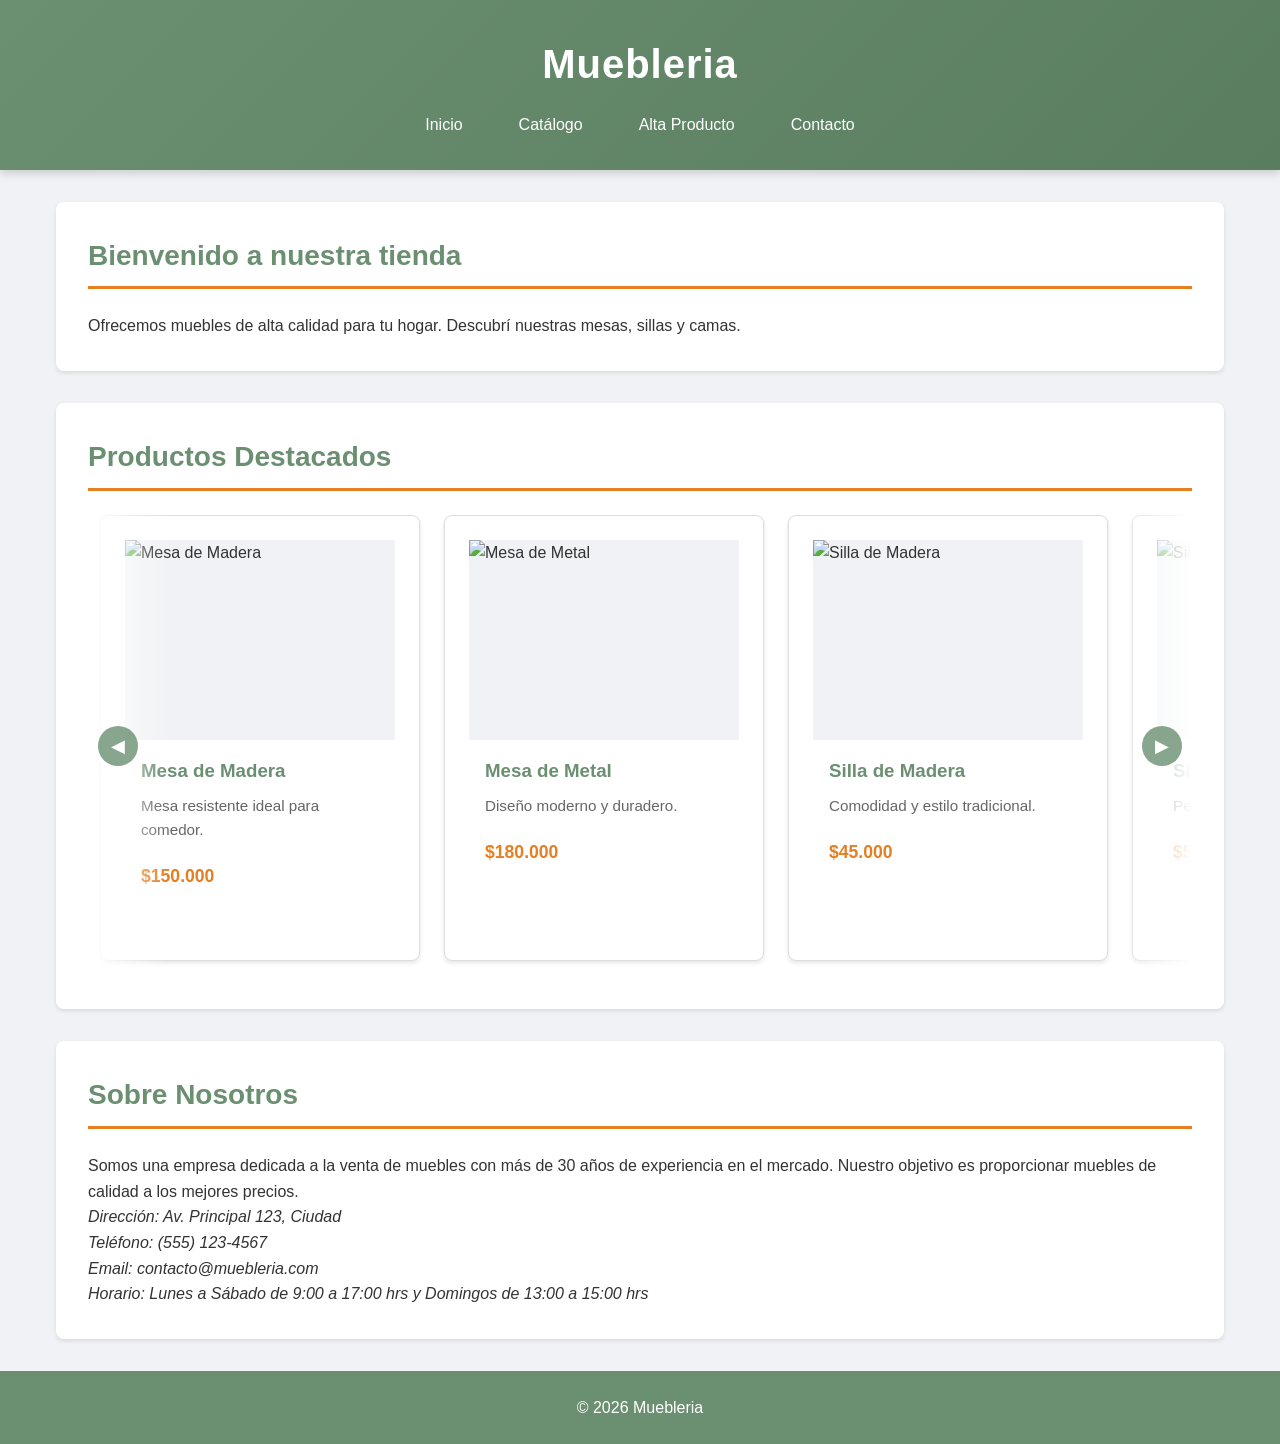
==== index.html @ d5cf128a "arreglos de los link, imagenes agregadas, se arreglo el carrusel y algunos arreglos varios" ====
<!DOCTYPE html>
<html lang="es">
<head>
    <meta charset="UTF-8">
    <meta name="viewport" content="width=device-width, initial-scale=1.0">
    <title>Muebleria</title>
    <link rel="stylesheet" href="style/style.css">
    <meta name="description" content="Tienda online de muebles. Encontrá mesas, sillas, camas y más de la mejor calidad al mejor precio.">
</head>
<body>
    <header>
        <h1>Muebleria</h1>
        <nav>
            <ul>
                <li><a href="index.html">Inicio</a></li>
                <li><a href="catalogo.html">Catálogo</a></li>
                <li><a href="alta-producto.html">Alta Producto</a></li>
                <li><a href="#contacto">Contacto</a></li>
            </ul>
        </nav>
    </header>

    <main>
        <section id="bienvenida">
            <h2>Bienvenido a nuestra tienda</h2>
            <p>Ofrecemos muebles de alta calidad para tu hogar. Descubrí nuestras mesas, sillas y camas.</p>
        </section>

        <section id="productos">
            <h2>Productos Destacados</h2>

            <div class="carousel-container">
                <button class="carousel-arrow carousel-arrow-left" id="arrow-left">&#9664;</button>
                <div class="carousel-track" id="carousel-track"></div>
                <button class="carousel-arrow carousel-arrow-right" id="arrow-right">&#9654;</button>
            </div>
        </section>

        <section id="nosotros">
            <h2>Sobre Nosotros</h2>
            <p>Somos una empresa dedicada a la venta de muebles con más de 30 años de experiencia en el mercado. Nuestro objetivo es proporcionar muebles de calidad a los mejores precios.</p>
            <address>
                <p>Dirección: Av. Principal 123, Ciudad</p>
                <p>Teléfono: (555) 123-4567</p>
                <p>Email: contacto@muebleria.com</p>
                <p>Horario: Lunes a Sábado de 9:00 a 17:00 hrs y Domingos de 13:00 a 15:00 hrs</p>
            </address>
        </section>
    </main>

    <footer id="contacto">
        <p>&copy; 2026 Muebleria</p>
    </footer>

    <script>
        // Editá las imágenes acá — cada producto tiene su propio "img"
        const productosDestacados = [
            { nombre: "Mesa de Madera", img: "https://silvinac.com.ar/wp-content/uploads/2024/10/Mesa-comedor-madera-Nordica-Classic-SILVINA-C-1213.jpg", desc: "Mesa resistente ideal para comedor.", precio: "$150.000" },
            { nombre: "Mesa de Metal", img: "https://vegasalquila.com.ar/wp-content/uploads/2023/09/20210825162020-3685-1.jpg", desc: "Diseño moderno y duradero.", precio: "$180.000" },
            { nombre: "Silla de Madera", img: "https://http2.mlstatic.com/D_Q_NP_2X_725185-MLA100045878687_122025-T.webp", desc: "Comodidad y estilo tradicional.", precio: "$45.000" },
            { nombre: "Silla de Metal", img: "https://http2.mlstatic.com/D_823377-MLA92859523826_092025-O.webp", desc: "Perfecta para largas horas de uso.", precio: "$55.000" },
            { nombre: "Cama de Madera (2 Plazas)", img: "https://http2.mlstatic.com/D_880948-MLA99470669232_112025-C.jpg", desc: "Estructura sólida con diseño moderno.", precio: "$120.000" },
            { nombre: "Sommier 2 Plazas", img: "https://http2.mlstatic.com/D_Q_NP_2X_695222-MLA108648875369_032026-T.webp", desc: "Estructura sólida con diseño moderno.", precio: "$220.000" },
        ];

        document.addEventListener("DOMContentLoaded", function () {
            const track = document.getElementById("carousel-track");
            const items = [...productosDestacados, ...productosDestacados];
            track.innerHTML = items.map(p => `
                <article class="producto-card carousel-item">
                    <div class="producto-imagen">
                        <img src="${p.img}" alt="${p.nombre}">
                    </div>
                    <h3>${p.nombre}</h3>
                    <p>${p.desc}</p>
                    <p class="precio">${p.precio}</p>
                </article>
            `).join("");

            let isDragging = false;
            let startX = 0;
            let scrollLeft = 0;
            let isPaused = false;
            let scrollTimeout;
            const halfWidth = () => track.scrollWidth / 2;
            let initialized = false;

            function wrapScroll() {
                if (track.scrollLeft >= halfWidth()) {
                    track.scrollLeft -= halfWidth();
                }
                if (track.scrollLeft <= 0) {
                    track.scrollLeft += halfWidth();
                }
            }

            function autoScroll() {
                if (!initialized) {
                    track.scrollLeft = halfWidth();
                    initialized = true;
                }
                if (!isDragging && !isPaused) {
                    track.scrollLeft += 0.5;
                    wrapScroll();
                }
                requestAnimationFrame(autoScroll);
            }

            autoScroll();

            track.addEventListener("mouseenter", function () {
                isPaused = true;
            });

            track.addEventListener("mouseleave", function () {
                isPaused = false;
                if (isDragging) {
                    isDragging = false;
                    track.style.cursor = "";
                    wrapScroll();
                }
            });

            track.addEventListener("mousedown", function (e) {
                isDragging = true;
                startX = e.pageX - track.offsetLeft;
                scrollLeft = track.scrollLeft;
                track.style.cursor = "grabbing";
            });

            track.addEventListener("mousemove", function (e) {
                if (!isDragging) return;
                e.preventDefault();
                const x = e.pageX - track.offsetLeft;
                const walk = (x - startX) * 1.5;
                let newScroll = scrollLeft - walk;
                const hw = halfWidth();
                if (newScroll < 0) {
                    newScroll += hw;
                    startX = x;
                    scrollLeft = newScroll;
                } else if (newScroll >= hw) {
                    newScroll -= hw;
                    startX = x;
                    scrollLeft = newScroll;
                }
                track.scrollLeft = newScroll;
            });

            track.addEventListener("mouseup", function () {
                isDragging = false;
                track.style.cursor = "";
                wrapScroll();
            });

            function scrollByCard(dir) {
                const cardWidth = 320 + 24;
                isPaused = true;
                track.scrollLeft += dir * cardWidth;
                wrapScroll();
                clearTimeout(scrollTimeout);
                scrollTimeout = setTimeout(function () {
                    isPaused = false;
                }, 3000);
            }

            document.getElementById("arrow-left").addEventListener("click", function () {
                scrollByCard(-1);
            });

            document.getElementById("arrow-right").addEventListener("click", function () {
                scrollByCard(1);
            });
        });
    </script>

</body>
</html>
---- style/style.css ----
:root {
    --color-primary: #6b8f71;
    --color-secondary: #e67e22;
    --color-accent: #f0d86e;
    --color-bg: #f0f2f5;
    --color-white: #ffffff;
    --color-text: #333333;
    --color-text-light: #666666;
    --color-border: #dcdde1;
    --color-success: #27ae60;
    --shadow-sm: 0 2px 4px rgba(0,0,0,0.1);
    --shadow-md: 0 4px 8px rgba(0,0,0,0.15);
    --radius: 8px;
    --transition: 0.3s ease;
}

* {
    margin: 0;
    padding: 0;
    box-sizing: border-box;
}

body {
    font-family: 'Segoe UI', Tahoma, Geneva, Verdana, sans-serif;
    background-color: var(--color-bg);
    color: var(--color-text);
    line-height: 1.6;
}

a {
    text-decoration: none;
    color: inherit;
}

ul {
    list-style: none;
}

header {
    background: linear-gradient(135deg, var(--color-primary), #5a7d60);
    color: var(--color-white);
    padding: 2rem 1rem;
    text-align: center;
    box-shadow: var(--shadow-md);
}

header h1 {
    font-size: 2.5rem;
    margin-bottom: 1rem;
    letter-spacing: 1px;
}

header nav ul {
    display: flex;
    justify-content: center;
    gap: 1.5rem;
    flex-wrap: wrap;
}

header nav a {
    color: var(--color-white);
    padding: 0.5rem 1rem;
    border-radius: var(--radius);
    transition: background var(--transition);
    font-weight: 500;
}

header nav a:hover {
    background-color: rgba(255,255,255,0.15);
}

main {
    max-width: 1200px;
    margin: 2rem auto;
    padding: 0 1rem;
}

section {
    background: var(--color-white);
    margin-bottom: 2rem;
    padding: 2rem;
    border-radius: var(--radius);
    box-shadow: var(--shadow-sm);
}

section h2 {
    color: var(--color-primary);
    font-size: 1.75rem;
    margin-bottom: 1.5rem;
    padding-bottom: 0.5rem;
    border-bottom: 3px solid var(--color-secondary);
}

article {
    background: var(--color-bg);
    padding: 1.5rem;
    border-radius: var(--radius);
    margin-bottom: 1rem;
    transition: transform var(--transition), box-shadow var(--transition);
}

article:hover {
    transform: translateY(-3px);
    box-shadow: var(--shadow-md);
}

article h3 {
    color: var(--color-primary);
    margin-bottom: 0.5rem;
}

article p:last-child {
    color: var(--color-secondary);
    font-weight: 600;
    font-size: 1.1rem;
    margin-top: 0.75rem;
}

footer {
    background: var(--color-primary);
    color: var(--color-white);
    text-align: center;
    padding: 1.5rem;
    margin-top: 2rem;
}

form {
    background: var(--color-white);
    max-width: 700px;
    margin: 2rem auto;
    padding: 2.5rem;
    border-radius: var(--radius);
    box-shadow: var(--shadow-md);
}

form h1 {
    text-align: center;
    color: var(--color-primary);
    margin-bottom: 2rem;
    font-size: 2rem;
}

main h1 {
    text-align: center;
    padding: 1rem 0;
    color: var(--color-primary);
    font-size: 2.5rem;
}

form div {
    margin-bottom: 1.25rem;
}

label {
    display: block;
    font-weight: 600;
    margin-bottom: 0.5rem;
    color: var(--color-primary);
}

input[type="text"],
input[type="number"],
textarea,
select {
    width: 100%;
    padding: 0.75rem;
    border: 2px solid var(--color-border);
    border-radius: var(--radius);
    font-size: 1rem;
    transition: border-color var(--transition);
}

input[type="text"]:focus,
input[type="number"]:focus,
textarea:focus,
select:focus {
    outline: none;
    border-color: var(--color-accent);
}

textarea {
    resize: vertical;
    min-height: 100px;
}

input[type="file"] {
    padding: 0.5rem 0;
}

input[type="radio"],
input[type="checkbox"] {
    margin-right: 0.5rem;
    accent-color: var(--color-secondary);
}

input[type="radio"] + label,
input[type="checkbox"] + label {
    display: inline;
    font-weight: 400;
}

button[type="submit"],
button[type="reset"] {
    padding: 0.75rem 1.5rem;
    border: none;
    border-radius: var(--radius);
    font-size: 1rem;
    font-weight: 600;
    cursor: pointer;
    transition: background var(--transition), transform var(--transition);
    margin-right: 1rem;
}

button[type="submit"] {
    background: var(--color-success);
    color: var(--color-white);
}

button[type="submit"]:hover {
    background: #219a52;
    transform: translateY(-2px);
}

button[type="reset"] {
    background: var(--color-border);
    color: var(--color-text);
}

button[type="reset"]:hover {
    background: #bdc3c7;
    transform: translateY(-2px);
}

/* Carousel Styles */
.carousel-container {
    overflow: hidden;
    width: 100%;
    margin-top: 1.5rem;
    position: relative;
}

.carousel-container::before,
.carousel-container::after {
    content: "";
    position: absolute;
    top: 0;
    bottom: 0;
    width: 80px;
    z-index: 2;
    pointer-events: none;
}

.carousel-container::before {
    left: 0;
    background: linear-gradient(to right, var(--color-white), transparent);
}

.carousel-container::after {
    right: 0;
    background: linear-gradient(to left, var(--color-white), transparent);
}

.carousel-track {
    display: flex;
    gap: 1.5rem;
    overflow-x: scroll;
    scrollbar-width: none;
    -ms-overflow-style: none;
    scroll-behavior: auto;
    cursor: grab;
}

.carousel-track::-webkit-scrollbar {
    display: none;
}

.carousel-item {
    flex-shrink: 0;
    width: 320px;
}

.carousel-arrow {
    position: absolute;
    top: 50%;
    transform: translateY(-50%);
    z-index: 3;
    width: 40px;
    height: 40px;
    border: none;
    border-radius: 50%;
    background: var(--color-primary);
    color: var(--color-white);
    font-size: 1.1rem;
    cursor: pointer;
    display: flex;
    align-items: center;
    justify-content: center;
    transition: background var(--transition);
    opacity: 0.8;
}

.carousel-arrow:hover {
    opacity: 1;
    background: #5a7d60;
}

.carousel-arrow-left {
    left: 10px;
}

.carousel-arrow-right {
    right: 10px;
}

/* Product Grid Styles */
.productos-grid {
    display: grid;
    grid-template-columns: repeat(auto-fill, minmax(280px, 1fr));
    gap: 1.5rem;
    margin-top: 1rem;
}

.producto-card {
    background: var(--color-white);
    border-radius: var(--radius);
    overflow: hidden;
    box-shadow: var(--shadow-sm);
    transition: transform var(--transition), box-shadow var(--transition);
    border: 1px solid var(--color-border);
}

.producto-card:hover {
    transform: translateY(-5px);
    box-shadow: var(--shadow-md);
}

.producto-imagen {
    width: 100%;
    height: 200px;
    overflow: hidden;
    background: var(--color-bg);
}

.producto-imagen img {
    width: 100%;
    height: 100%;
    object-fit: cover;
    transition: transform var(--transition);
}

.producto-card:hover .producto-imagen img {
    transform: scale(1.05);
}

.producto-card h3 {
    padding: 1rem 1rem 0.5rem;
    color: var(--color-primary);
    margin: 0;
}

.producto-card p:not(.precio) {
    padding: 0 1rem;
    color: var(--color-text-light);
    font-size: 0.95rem;
}

.precio {
    padding: 0.5rem 1rem 1rem;
    color: var(--color-secondary);
    font-weight: 700;
    font-size: 1.2rem;
    margin: 0;
}

/* Catalog Filter Styles */
.filtros-lista {
    display: flex;
    flex-direction: column;
    gap: 1rem;
    max-width: 400px;
    margin-left: 0;
}

.filtro-grupo {
    background: var(--color-white);
    border: 1px solid var(--color-border);
    border-radius: var(--radius);
    overflow: hidden;
    transition: border-color var(--transition);
}

.filtro-grupo[open] {
    border-color: var(--color-primary);
}

.filtro-grupo summary {
    padding: 1rem 1.25rem;
    font-weight: 600;
    color: var(--color-primary);
    cursor: pointer;
    list-style: none;
    display: flex;
    align-items: center;
    justify-content: space-between;
    transition: background var(--transition);
}

.filtro-grupo summary:hover {
    background: var(--color-bg);
}

.filtro-grupo summary::-webkit-details-marker {
    display: none;
}

.filtro-grupo summary::after {
    content: "+";
    font-size: 1.25rem;
    font-weight: bold;
    transition: transform var(--transition);
}

.filtro-grupo[open] summary::after {
    content: "−";
}

.filtro-opciones {
    padding: 1rem;
    background: var(--color-bg);
    border-top: 1px solid var(--color-border);
    display: flex;
    flex-wrap: wrap;
    gap: 0.5rem;
}

/* Tags */
.tag {
    display: inline-block;
    padding: 0.5rem 1rem;
    background: var(--color-white);
    border: 1px solid var(--color-border);
    border-radius: 50px;
    font-size: 0.9rem;
    cursor: pointer;
    transition: all var(--transition);
    user-select: none;
    color: var(--color-text);
}

.tag:hover {
    border-color: var(--color-primary);
    background: rgba(107, 143, 113, 0.1);
}

.tag.active {
    background: var(--color-primary);
    color: var(--color-white);
    border-color: var(--color-primary);
}

/* Tags Activas */
#tags-activas-container h3 {
    color: var(--color-primary);
    margin-bottom: 0.75rem;
    font-size: 1.1rem;
}

#tags-activas {
    display: flex;
    flex-wrap: wrap;
    gap: 0.5rem;
    margin-bottom: 1.5rem;
}

.tag-activa {
    display: inline-block;
    padding: 0.4rem 0.75rem;
    background: var(--color-secondary);
    color: var(--color-white);
    border-radius: 50px;
    font-size: 0.85rem;
    cursor: pointer;
    transition: background var(--transition);
}

.tag-activa:hover {
    background: #d35400;
}

/* Catalogo Layout */
#catalogo-filtros {
    float: left;
    width: 320px;
    margin-right: 2rem;
    margin-bottom: 2rem;
}

#productos-catalogo {
    overflow: hidden;
}

#productos-grid {
    display: grid;
    grid-template-columns: repeat(auto-fill, minmax(280px, 1fr));
    gap: 1.5rem;
}

.filtro-grupo {
    background: var(--color-bg);
    padding: 1.5rem;
    border-radius: var(--radius);
    border: 2px solid transparent;
    transition: border-color var(--transition);
}

.filtro-grupo h3 {
    color: var(--color-primary);
    margin-bottom: 1rem;
    border-bottom: 1px solid var(--color-border);
    padding-bottom: 0.5rem;
}

#catalogo-filtros form,
#catalogo-filtros .filtros-lista {
    background: transparent;
    box-shadow: none;
    padding: 0;
    margin: 0;
    max-width: 100%;
}

@media (max-width: 768px) {
    header h1 {
        font-size: 1.75rem;
    }

    header nav ul {
        flex-direction: column;
        gap: 0.5rem;
    }

    section {
        padding: 1.5rem;
    }

    form {
        padding: 1.5rem;
        margin: 1rem;
    }
}
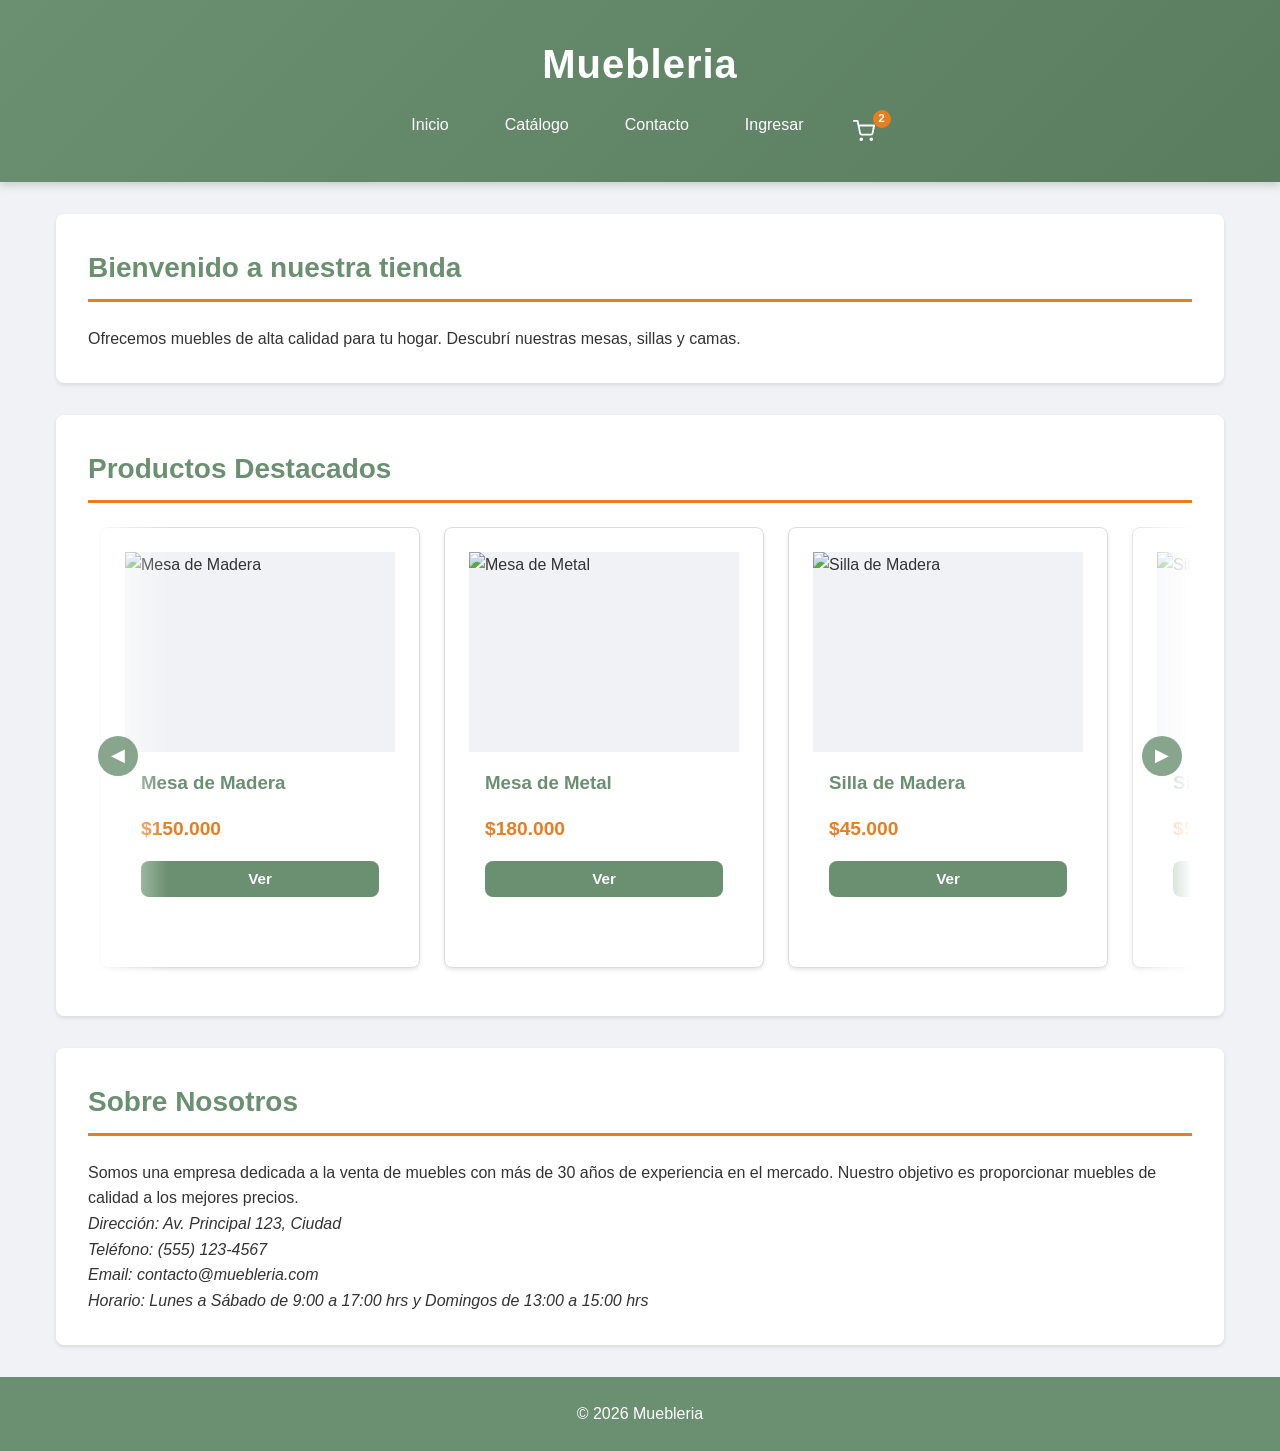
==== commit df1efde1: "agregado el carrito.html y todo lo necesario para el carrito en index.html y catalogo.html, agregado" ====
--- a/index.html
+++ b/index.html
@@ -14,8 +14,16 @@
             <ul>
                 <li><a href="index.html">Inicio</a></li>
                 <li><a href="catalogo.html">Catálogo</a></li>
-                <li><a href="alta-producto.html">Alta Producto</a></li>
+                <li id="nav-alta-producto"><a href="alta-producto.html">Alta Producto</a></li>
                 <li><a href="#contacto">Contacto</a></li>
+                <li id="nav-login"></li>
+                <li id="nav-carrito"><a href="carrito.html" id="carrito-link">
+                    <svg id="carrito-icono" viewBox="0 0 24 24" width="22" height="22" fill="none" stroke="currentColor" stroke-width="2" stroke-linecap="round" stroke-linejoin="round">
+                        <circle cx="9" cy="21" r="1"/><circle cx="20" cy="21" r="1"/>
+                        <path d="M1 1h4l2.68 13.39a2 2 0 0 0 2 1.61h9.72a2 2 0 0 0 2-1.61L23 6H6"/>
+                    </svg>
+                    <span id="carrito-badge" class="carrito-badge">2</span>
+                </a></li>
             </ul>
         </nav>
     </header>
@@ -48,10 +56,27 @@
         </section>
     </main>
 
+    <div id="producto-modal" class="producto-modal">
+        <div class="producto-modal-backdrop" onclick="closeProductoModal()"></div>
+        <div class="producto-modal-content">
+            <button class="producto-modal-cerrar" onclick="closeProductoModal()">✕</button>
+            <div class="producto-modal-img">
+                <img id="modal-img" src="" alt="">
+            </div>
+            <div class="producto-modal-body">
+                <h2 id="modal-nombre"></h2>
+                <p id="modal-desc"></p>
+                <p class="precio" id="modal-precio"></p>
+                <button class="btn-comprar" onclick="alert('Funcionalidad no disponible')">Agregar al carrito</button>
+            </div>
+        </div>
+    </div>
+
     <footer id="contacto">
         <p>&copy; 2026 Muebleria</p>
     </footer>
 
+    <script src="auth.js"></script>
     <script>
         // Editá las imágenes acá — cada producto tiene su propio "img"
         const productosDestacados = [
@@ -66,14 +91,14 @@
         document.addEventListener("DOMContentLoaded", function () {
             const track = document.getElementById("carousel-track");
             const items = [...productosDestacados, ...productosDestacados];
-            track.innerHTML = items.map(p => `
+            track.innerHTML = items.map((p, i) => `
                 <article class="producto-card carousel-item">
                     <div class="producto-imagen">
                         <img src="${p.img}" alt="${p.nombre}">
                     </div>
                     <h3>${p.nombre}</h3>
-                    <p>${p.desc}</p>
                     <p class="precio">${p.precio}</p>
+                    <button class="btn-ver" data-index="${i}">Ver</button>
                 </article>
             `).join("");
 
@@ -171,7 +196,32 @@
             document.getElementById("arrow-right").addEventListener("click", function () {
                 scrollByCard(1);
             });
+
+            track.addEventListener("click", function (e) {
+                const btn = e.target.closest(".btn-ver");
+                if (btn) {
+                    const index = parseInt(btn.dataset.index);
+                    openProductoModal(items[index]);
+                }
+            });
         });
+
+        function openProductoModal(product) {
+            const modal = document.getElementById("producto-modal");
+            document.getElementById("modal-img").src = product.img;
+            document.getElementById("modal-img").alt = product.nombre;
+            document.getElementById("modal-nombre").textContent = product.nombre;
+            document.getElementById("modal-desc").textContent = product.desc;
+            document.getElementById("modal-precio").textContent = product.precio;
+            modal.classList.add("active");
+            document.body.classList.add("no-scroll");
+        }
+
+        function closeProductoModal() {
+            const modal = document.getElementById("producto-modal");
+            modal.classList.remove("active");
+            document.body.classList.remove("no-scroll");
+        }
     </script>
 
 </body>
--- a/style/style.css
+++ b/style/style.css
@@ -529,14 +529,587 @@
     max-width: 100%;
 }
 
+/* Carrito - Nav Icon */
+
+
+#carrito-link {
+    position: relative;
+    display: flex;
+    align-items: center;
+    padding: 0.5rem 0.6rem;
+    line-height: inherit;
+}
+
+#carrito-link:hover {
+    background: rgba(255,255,255,0.15);
+    border-radius: var(--radius);
+}
+
+#carrito-icono {
+    display: block;
+    color: var(--color-white);
+}
+
+.carrito-badge {
+    position: absolute;
+    top: -2px;
+    right: -6px;
+    background: var(--color-secondary);
+    color: var(--color-white);
+    font-size: 0.7rem;
+    font-weight: 700;
+    min-width: 18px;
+    height: 18px;
+    border-radius: 50%;
+    display: flex;
+    align-items: center;
+    justify-content: center;
+    padding: 0 4px;
+    pointer-events: none;
+    line-height: 1;
+}
+
+/* Login Modal */
+.login-modal {
+    position: fixed;
+    inset: 0;
+    z-index: 2000;
+    pointer-events: none;
+    opacity: 0;
+    visibility: hidden;
+    transition: opacity 0.3s ease, visibility 0.3s ease;
+}
+
+.login-modal.active {
+    pointer-events: auto;
+    opacity: 1;
+    visibility: visible;
+}
+
+.login-modal-backdrop {
+    position: fixed;
+    inset: 0;
+    background: rgba(0, 0, 0, 0.5);
+    z-index: 2000;
+}
+
+.login-modal-content {
+    position: fixed;
+    top: 50%;
+    left: 50%;
+    transform: translate(-50%, -50%);
+    width: 90%;
+    max-width: 400px;
+    background: var(--color-white);
+    border-radius: var(--radius);
+    z-index: 2001;
+    box-shadow: var(--shadow-md);
+    overflow: hidden;
+}
+
+.login-modal-header {
+    display: flex;
+    align-items: center;
+    justify-content: space-between;
+    padding: 1.25rem 1.5rem;
+    border-bottom: 2px solid var(--color-border);
+}
+
+.login-modal-header h2 {
+    margin: 0;
+    padding: 0;
+    border: none;
+    color: var(--color-primary);
+    font-size: 1.3rem;
+}
+
+.login-cerrar {
+    background: none;
+    border: none;
+    font-size: 1.5rem;
+    cursor: pointer;
+    color: var(--color-text);
+    padding: 0.25rem;
+    line-height: 1;
+}
+
+.login-cerrar:hover {
+    color: var(--color-secondary);
+}
+
+.login-modal-content form {
+    max-width: 100%;
+    margin: 0;
+    padding: 1.5rem;
+    box-shadow: none;
+    border-radius: 0;
+}
+
+.login-modal-content form div {
+    margin-bottom: 1rem;
+}
+
+.login-modal-content label {
+    display: block;
+    font-weight: 600;
+    margin-bottom: 0.4rem;
+    color: var(--color-primary);
+}
+
+.login-modal-content input[type="text"],
+.login-modal-content input[type="password"] {
+    width: 100%;
+    padding: 0.7rem;
+    border: 2px solid var(--color-border);
+    border-radius: var(--radius);
+    font-size: 1rem;
+    transition: border-color var(--transition);
+}
+
+.login-modal-content input:focus {
+    outline: none;
+    border-color: var(--color-primary);
+}
+
+.login-error {
+    color: #e74c3c;
+    font-size: 0.9rem;
+    margin-bottom: 0.5rem;
+}
+
+.login-actions {
+    margin-top: 0.5rem;
+}
+
+.login-actions button {
+    width: 100%;
+    padding: 0.75rem;
+    background: var(--color-primary);
+    color: var(--color-white);
+    border: none;
+    border-radius: var(--radius);
+    font-size: 1rem;
+    font-weight: 600;
+    cursor: pointer;
+    transition: background var(--transition);
+}
+
+.login-actions button:hover {
+    background: #5a7d60;
+}
+
+/* Carrito Page */
+#carrito-contenido {
+    max-width: 600px;
+    margin: 0 auto;
+}
+
+.carrito-tabla {
+    width: 100%;
+    border-collapse: collapse;
+    margin-bottom: 2rem;
+}
+
+.carrito-tabla th,
+.carrito-tabla td {
+    padding: 1rem;
+    text-align: left;
+    border-bottom: 1px solid var(--color-border);
+}
+
+.carrito-tabla th {
+    background: var(--color-bg);
+    color: var(--color-primary);
+    font-weight: 600;
+}
+
+.carrito-tabla tfoot td {
+    border-bottom: none;
+    border-top: 2px solid var(--color-primary);
+    font-size: 1.1rem;
+}
+
+.carrito-producto {
+    display: flex;
+    align-items: center;
+    gap: 1rem;
+}
+
+.carrito-thumb {
+    width: 60px;
+    height: 60px;
+    object-fit: cover;
+    border-radius: var(--radius);
+    border: 1px solid var(--color-border);
+    flex-shrink: 0;
+}
+
+.btn-comprar {
+    display: block;
+    width: 100%;
+    max-width: 300px;
+    margin: 0 auto;
+    padding: 1rem;
+    background: var(--color-secondary);
+    color: var(--color-white);
+    border: none;
+    border-radius: var(--radius);
+    font-size: 1.1rem;
+    font-weight: 600;
+    cursor: pointer;
+    transition: background var(--transition);
+}
+
+.btn-comprar:hover {
+    background: #d35400;
+}
+
+/* Producto Card - Ver Button */
+.btn-ver {
+    display: block;
+    width: calc(100% - 2rem);
+    margin: 0 1rem 1rem;
+    padding: 0.6rem;
+    background: var(--color-primary);
+    color: var(--color-white);
+    border: none;
+    border-radius: var(--radius);
+    font-size: 0.95rem;
+    font-weight: 600;
+    cursor: pointer;
+    transition: background var(--transition);
+}
+
+.btn-ver:hover {
+    background: #5a7d60;
+}
+
+/* Product Card Actions (grid) */
+.producto-acciones {
+    display: flex;
+    gap: 0.5rem;
+    padding: 0 1rem 1rem;
+}
+
+.producto-acciones .btn-ver {
+    flex: 1;
+    width: auto;
+    margin: 0;
+    padding: 0.6rem;
+    font-size: 0.9rem;
+}
+
+.btn-comprar-card {
+    flex: 1;
+    padding: 0.6rem;
+    background: var(--color-secondary);
+    color: var(--color-white);
+    border: none;
+    border-radius: var(--radius);
+    font-size: 0.9rem;
+    font-weight: 600;
+    cursor: pointer;
+    transition: background var(--transition);
+}
+
+.carrito-fila {
+    cursor: pointer;
+    transition: background var(--transition);
+}
+
+.carrito-fila:hover {
+    background: var(--color-bg);
+}
+
+.btn-comprar-card:hover {
+    background: #d35400;
+}
+
+/* Producto Modal */
+.producto-modal {
+    position: fixed;
+    inset: 0;
+    z-index: 3000;
+    pointer-events: none;
+    opacity: 0;
+    visibility: hidden;
+    transition: opacity 0.3s ease, visibility 0.3s ease;
+}
+
+.producto-modal.active {
+    pointer-events: auto;
+    opacity: 1;
+    visibility: visible;
+}
+
+.producto-modal-backdrop {
+    position: fixed;
+    inset: 0;
+    background: rgba(0, 0, 0, 0.6);
+    z-index: 3000;
+}
+
+.producto-modal-content {
+    position: fixed;
+    top: 50%;
+    left: 50%;
+    transform: translate(-50%, -50%);
+    width: 90%;
+    max-width: 500px;
+    max-height: 90vh;
+    background: var(--color-white);
+    border-radius: var(--radius);
+    z-index: 3001;
+    box-shadow: var(--shadow-md);
+    overflow-y: auto;
+}
+
+.producto-modal-cerrar {
+    position: absolute;
+    top: 0.75rem;
+    right: 0.75rem;
+    width: 36px;
+    height: 36px;
+    background: rgba(0, 0, 0, 0.5);
+    color: var(--color-white);
+    border: none;
+    border-radius: 50%;
+    font-size: 1.2rem;
+    cursor: pointer;
+    display: flex;
+    align-items: center;
+    justify-content: center;
+    z-index: 10;
+    transition: background var(--transition);
+}
+
+.producto-modal-cerrar:hover {
+    background: rgba(0, 0, 0, 0.8);
+}
+
+.producto-modal-img {
+    width: 100%;
+    height: 280px;
+    overflow: hidden;
+    background: var(--color-bg);
+}
+
+.producto-modal-img img {
+    width: 100%;
+    height: 100%;
+    object-fit: cover;
+}
+
+.producto-modal-body {
+    padding: 1.5rem;
+}
+
+.producto-modal-body h2 {
+    color: var(--color-primary);
+    font-size: 1.4rem;
+    margin-bottom: 0.75rem;
+    padding-bottom: 0;
+    border: none;
+}
+
+.producto-modal-body p:not(.precio) {
+    color: var(--color-text-light);
+    font-size: 0.95rem;
+    margin-bottom: 1rem;
+}
+
+.producto-modal-body .precio {
+    padding: 0 0 1.25rem;
+    font-size: 1.3rem;
+}
+
+.producto-modal-body .btn-comprar {
+    width: 100%;
+    max-width: 100%;
+    margin: 0;
+    padding: 0.85rem;
+    font-size: 1.05rem;
+}
+
+/* Filter Toggle Button (mobile) */
+.filtros-toggle {
+    display: none;
+    width: 100%;
+    padding: 0.9rem;
+    background: var(--color-primary);
+    color: var(--color-white);
+    border: none;
+    border-radius: var(--radius);
+    font-size: 1.1rem;
+    font-weight: 600;
+    cursor: pointer;
+    margin-bottom: 1rem;
+    transition: background var(--transition);
+}
+
+.filtros-toggle:hover {
+    background: #5a7d60;
+}
+
+/* Filter Overlay (mobile) */
+.filtros-overlay {
+    display: block;
+}
+
+.filtros-overlay-backdrop {
+    display: none;
+}
+
+.filtros-overlay-content {
+    position: static;
+    transform: none;
+    width: auto;
+    max-width: none;
+    background: none;
+    border-radius: 0;
+    box-shadow: none;
+}
+
+.filtros-header {
+    display: block;
+    padding-bottom: 0.5rem;
+    border-bottom: 3px solid var(--color-secondary);
+    margin-bottom: 1.5rem;
+}
+
+.filtros-header h2 {
+    color: var(--color-primary);
+    font-size: 1.75rem;
+    border: none;
+    margin: 0;
+    padding: 0;
+}
+
+.filtros-cerrar {
+    display: none;
+}
+
+.no-scroll {
+    overflow: hidden;
+}
+
 @media (max-width: 768px) {
+    .filtros-toggle {
+        display: block;
+    }
+
+    .filtros-overlay {
+        position: fixed;
+        inset: 0;
+        z-index: 1000;
+        pointer-events: none;
+        opacity: 0;
+        visibility: hidden;
+        transition: opacity 0.3s ease, visibility 0.3s ease;
+    }
+
+    .filtros-overlay.active {
+        pointer-events: auto;
+        opacity: 1;
+        visibility: visible;
+    }
+
+    .filtros-overlay-backdrop {
+        display: block;
+        position: fixed;
+        inset: 0;
+        background: rgba(0, 0, 0, 0.5);
+        z-index: 1000;
+    }
+
+    .filtros-overlay-content {
+        position: fixed;
+        top: 0;
+        left: 0;
+        bottom: 0;
+        width: 85%;
+        max-width: 360px;
+        background: var(--color-white);
+        z-index: 1001;
+        overflow-y: auto;
+        transform: translateX(-100%);
+        transition: transform 0.3s ease;
+        box-shadow: var(--shadow-md);
+        border-radius: 0;
+    }
+
+    .filtros-overlay.active .filtros-overlay-content {
+        transform: translateX(0);
+    }
+
+    .filtros-header {
+        display: flex;
+        align-items: center;
+        justify-content: space-between;
+        padding: 1rem 1.25rem;
+        border-bottom: 2px solid var(--color-border);
+    }
+
+    .filtros-header h2 {
+        margin: 0;
+        padding: 0;
+        border: none;
+        font-size: 1.3rem;
+    }
+
+    .filtros-cerrar {
+        display: block;
+        background: none;
+        border: none;
+        font-size: 1.5rem;
+        cursor: pointer;
+        color: var(--color-text);
+        padding: 0.25rem;
+        line-height: 1;
+    }
+
+    .filtros-cerrar:hover {
+        color: var(--color-secondary);
+    }
+
+    #catalogo-filtros {
+        float: none;
+        width: auto;
+        margin: 0;
+        box-shadow: none;
+        border-radius: 0;
+        padding: 0;
+    }
+
+    #productos-catalogo {
+        overflow: visible;
+    }
+
     header h1 {
         font-size: 1.75rem;
     }
 
     header nav ul {
-        flex-direction: column;
-        gap: 0.5rem;
+        flex-direction: row;
+        flex-wrap: wrap;
+        justify-content: center;
+        column-gap: 0.4rem;
+        row-gap: 0.6rem;
+    }
+
+    header nav a {
+        padding: 0.4rem 0.8rem;
+        font-size: 0.9rem;
+        background: rgba(255,255,255,0.1);
+        border-radius: 50px;
+    }
+
+    header nav a:hover {
+        background: rgba(255,255,255,0.25);
+    }
+
+    #carrito-link {
+        padding: 0.4rem 0.6rem;
     }
 
     section {
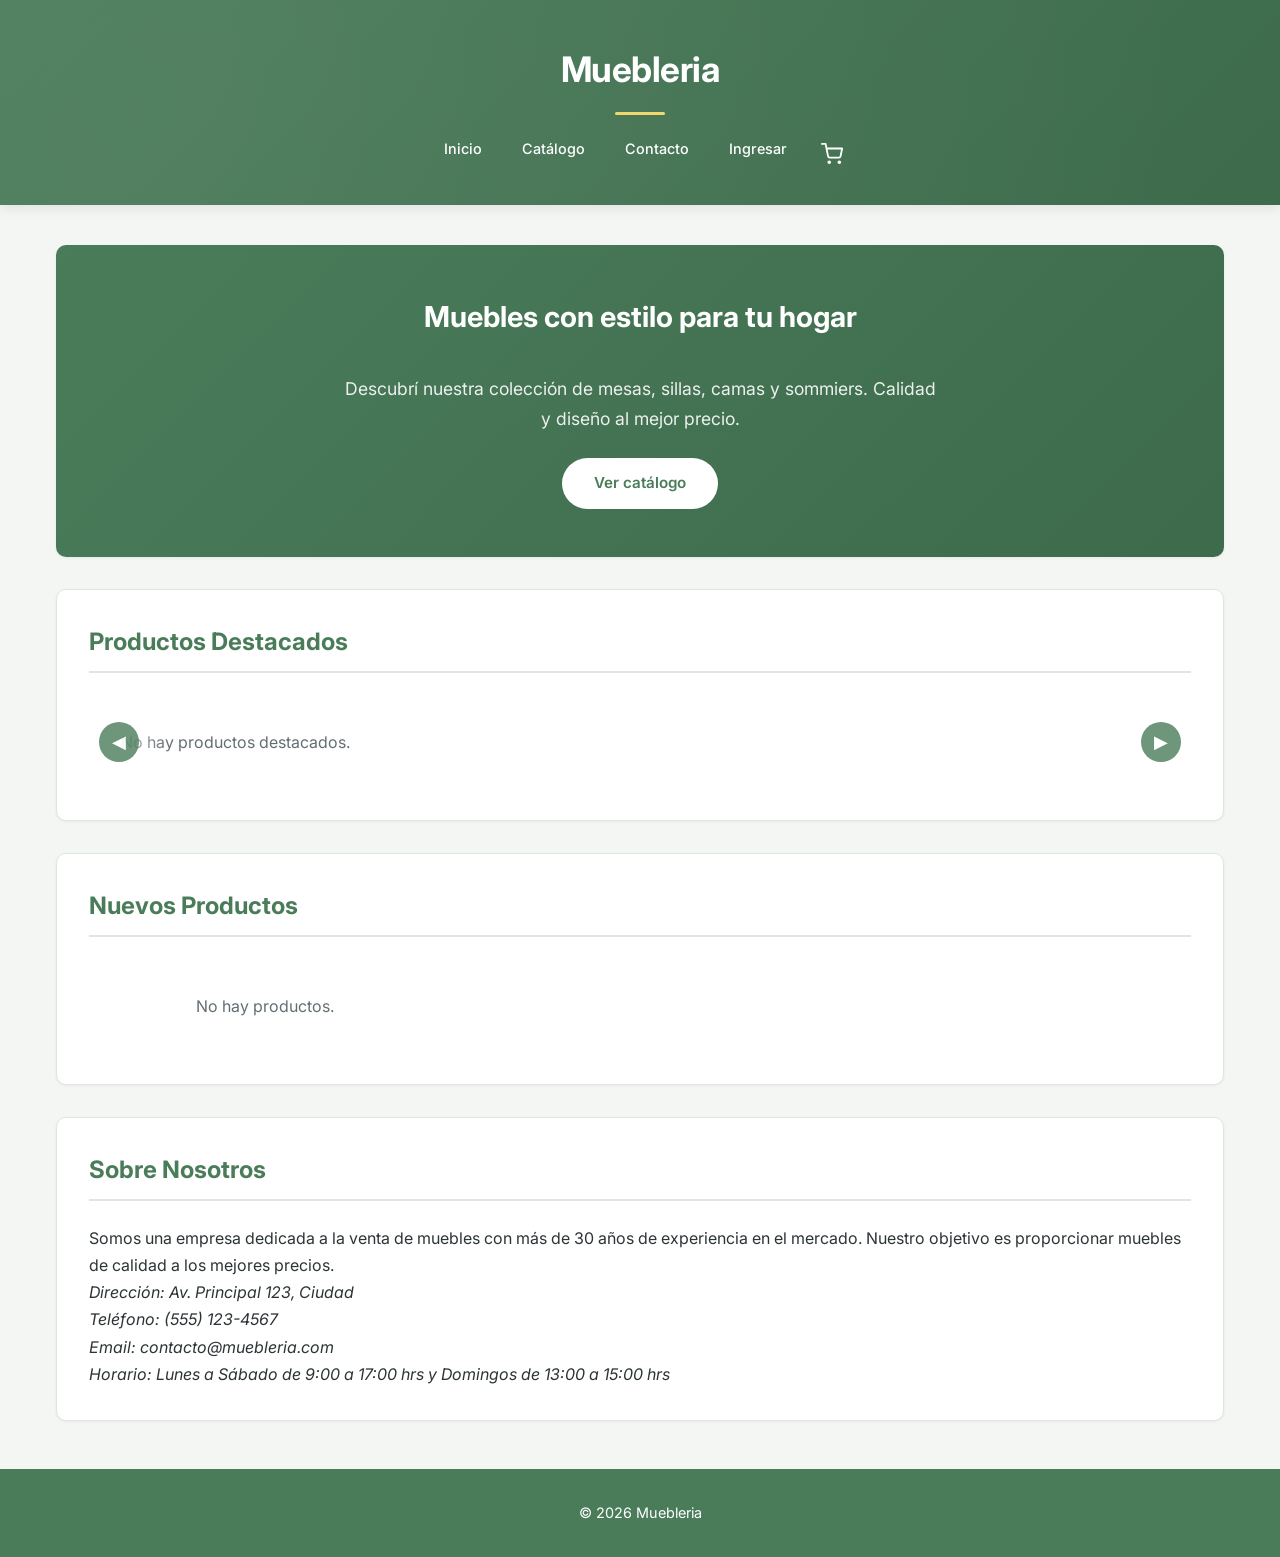
==== commit 553be626: "se aplico javascript a el logeo y lo necesario para los productos, usuarios y el carrito en supabase" ====
--- a/index.html
+++ b/index.html
@@ -30,8 +30,9 @@
 
     <main>
         <section id="bienvenida">
-            <h2>Bienvenido a nuestra tienda</h2>
-            <p>Ofrecemos muebles de alta calidad para tu hogar. Descubrí nuestras mesas, sillas y camas.</p>
+            <h2>Muebles con estilo para tu hogar</h2>
+            <p>Descubrí nuestra colección de mesas, sillas, camas y sommiers. Calidad y diseño al mejor precio.</p>
+            <a href="catalogo.html" class="btn-hero">Ver catálogo</a>
         </section>
 
         <section id="productos">
@@ -42,6 +43,11 @@
                 <div class="carousel-track" id="carousel-track"></div>
                 <button class="carousel-arrow carousel-arrow-right" id="arrow-right">&#9654;</button>
             </div>
+        </section>
+
+        <section id="nuevos-productos">
+            <h2>Nuevos Productos</h2>
+            <div id="nuevos-grid" class="productos-grid"></div>
         </section>
 
         <section id="nosotros">
@@ -76,149 +82,131 @@
         <p>&copy; 2026 Muebleria</p>
     </footer>
 
+    <script src="https://cdn.jsdelivr.net/npm/@supabase/supabase-js@2"></script>
+    <script src="supabase.js"></script>
     <script src="auth.js"></script>
+    <script src="api.js"></script>
     <script>
-        // Editá las imágenes acá — cada producto tiene su propio "img"
-        const productosDestacados = [
-            { nombre: "Mesa de Madera", img: "https://silvinac.com.ar/wp-content/uploads/2024/10/Mesa-comedor-madera-Nordica-Classic-SILVINA-C-1213.jpg", desc: "Mesa resistente ideal para comedor.", precio: "$150.000" },
-            { nombre: "Mesa de Metal", img: "https://vegasalquila.com.ar/wp-content/uploads/2023/09/20210825162020-3685-1.jpg", desc: "Diseño moderno y duradero.", precio: "$180.000" },
-            { nombre: "Silla de Madera", img: "https://http2.mlstatic.com/D_Q_NP_2X_725185-MLA100045878687_122025-T.webp", desc: "Comodidad y estilo tradicional.", precio: "$45.000" },
-            { nombre: "Silla de Metal", img: "https://http2.mlstatic.com/D_823377-MLA92859523826_092025-O.webp", desc: "Perfecta para largas horas de uso.", precio: "$55.000" },
-            { nombre: "Cama de Madera (2 Plazas)", img: "https://http2.mlstatic.com/D_880948-MLA99470669232_112025-C.jpg", desc: "Estructura sólida con diseño moderno.", precio: "$120.000" },
-            { nombre: "Sommier 2 Plazas", img: "https://http2.mlstatic.com/D_Q_NP_2X_695222-MLA108648875369_032026-T.webp", desc: "Estructura sólida con diseño moderno.", precio: "$220.000" },
-        ];
-
-        document.addEventListener("DOMContentLoaded", function () {
+        let destacados = [];
+        let nuevos = [];
+
+        async function cargarIndex() {
+            try {
+                var todos = await supaGetProductos();
+                destacados = todos.filter(function (p) { return p.destacado; });
+                nuevos = todos.slice(0, 4);
+            } catch (e) {
+                console.error("Error al cargar productos:", e);
+            }
+            renderCarousel();
+            renderNuevos();
+        }
+
+        function renderCarousel() {
             const track = document.getElementById("carousel-track");
-            const items = [...productosDestacados, ...productosDestacados];
-            track.innerHTML = items.map((p, i) => `
-                <article class="producto-card carousel-item">
-                    <div class="producto-imagen">
-                        <img src="${p.img}" alt="${p.nombre}">
-                    </div>
-                    <h3>${p.nombre}</h3>
-                    <p class="precio">${p.precio}</p>
-                    <button class="btn-ver" data-index="${i}">Ver</button>
-                </article>
-            `).join("");
-
-            let isDragging = false;
-            let startX = 0;
-            let scrollLeft = 0;
-            let isPaused = false;
-            let scrollTimeout;
-            const halfWidth = () => track.scrollWidth / 2;
-            let initialized = false;
+            if (destacados.length === 0) {
+                track.innerHTML = '<p style="text-align:center;padding:2rem;color:var(--color-text-light);">No hay productos destacados.</p>';
+                return;
+            }
+            var items = [...destacados, ...destacados];
+            track.innerHTML = items.map(function (p, i) {
+                return '<article class="producto-card carousel-item">' +
+                    '<div class="producto-imagen">' +
+                        '<img src="' + p.imagen + '" alt="' + p.nombre + '">' +
+                    '</div>' +
+                    '<h3>' + p.nombre + '</h3>' +
+                    '<p class="precio">' + formatPrecioConDesc(p) + '</p>' +
+                    '<button class="btn-ver" data-index="' + i + '">Ver</button>' +
+                '</article>';
+            }).join("");
+
+            var halfWidth = function () { return track.scrollWidth / 2; };
+            var isDragging = false, startX = 0, scrollLeft = 0, isPaused = false;
+            var scrollTimeout, initialized = false;
 
             function wrapScroll() {
-                if (track.scrollLeft >= halfWidth()) {
-                    track.scrollLeft -= halfWidth();
-                }
-                if (track.scrollLeft <= 0) {
-                    track.scrollLeft += halfWidth();
-                }
+                if (track.scrollLeft >= halfWidth()) { track.scrollLeft -= halfWidth(); }
+                if (track.scrollLeft <= 0) { track.scrollLeft += halfWidth(); }
             }
 
             function autoScroll() {
-                if (!initialized) {
-                    track.scrollLeft = halfWidth();
-                    initialized = true;
-                }
-                if (!isDragging && !isPaused) {
-                    track.scrollLeft += 0.5;
-                    wrapScroll();
-                }
+                if (!initialized) { track.scrollLeft = halfWidth(); initialized = true; }
+                if (!isDragging && !isPaused) { track.scrollLeft += 0.5; wrapScroll(); }
                 requestAnimationFrame(autoScroll);
             }
-
             autoScroll();
 
-            track.addEventListener("mouseenter", function () {
-                isPaused = true;
-            });
-
+            track.addEventListener("mouseenter", function () { isPaused = true; });
             track.addEventListener("mouseleave", function () {
                 isPaused = false;
-                if (isDragging) {
-                    isDragging = false;
-                    track.style.cursor = "";
-                    wrapScroll();
+                if (isDragging) { isDragging = false; track.style.cursor = ""; wrapScroll(); }
+            });
+            track.addEventListener("mousedown", function (e) {
+                isDragging = true; startX = e.pageX - track.offsetLeft; scrollLeft = track.scrollLeft; track.style.cursor = "grabbing";
+            });
+            track.addEventListener("mousemove", function (e) {
+                if (!isDragging) return; e.preventDefault();
+                var x = e.pageX - track.offsetLeft;
+                var walk = (x - startX) * 1.5;
+                var ns = scrollLeft - walk;
+                var hw = halfWidth();
+                if (ns < 0) { ns += hw; startX = x; scrollLeft = ns; }
+                else if (ns >= hw) { ns -= hw; startX = x; scrollLeft = ns; }
+                track.scrollLeft = ns;
+            });
+            track.addEventListener("mouseup", function () { isDragging = false; track.style.cursor = ""; wrapScroll(); });
+
+            function scrollByCard(dir) {
+                isPaused = true; track.scrollLeft += dir * (320 + 24); wrapScroll();
+                clearTimeout(scrollTimeout); scrollTimeout = setTimeout(function () { isPaused = false; }, 3000);
+            }
+            document.getElementById("arrow-left").addEventListener("click", function () { scrollByCard(-1); });
+            document.getElementById("arrow-right").addEventListener("click", function () { scrollByCard(1); });
+
+            track.addEventListener("click", function (e) {
+                var btn = e.target.closest(".btn-ver");
+                if (btn) {
+                    var idx = parseInt(btn.dataset.index);
+                    abrirModal(destacados[idx % destacados.length]);
                 }
             });
-
-            track.addEventListener("mousedown", function (e) {
-                isDragging = true;
-                startX = e.pageX - track.offsetLeft;
-                scrollLeft = track.scrollLeft;
-                track.style.cursor = "grabbing";
-            });
-
-            track.addEventListener("mousemove", function (e) {
-                if (!isDragging) return;
-                e.preventDefault();
-                const x = e.pageX - track.offsetLeft;
-                const walk = (x - startX) * 1.5;
-                let newScroll = scrollLeft - walk;
-                const hw = halfWidth();
-                if (newScroll < 0) {
-                    newScroll += hw;
-                    startX = x;
-                    scrollLeft = newScroll;
-                } else if (newScroll >= hw) {
-                    newScroll -= hw;
-                    startX = x;
-                    scrollLeft = newScroll;
-                }
-                track.scrollLeft = newScroll;
-            });
-
-            track.addEventListener("mouseup", function () {
-                isDragging = false;
-                track.style.cursor = "";
-                wrapScroll();
-            });
-
-            function scrollByCard(dir) {
-                const cardWidth = 320 + 24;
-                isPaused = true;
-                track.scrollLeft += dir * cardWidth;
-                wrapScroll();
-                clearTimeout(scrollTimeout);
-                scrollTimeout = setTimeout(function () {
-                    isPaused = false;
-                }, 3000);
-            }
-
-            document.getElementById("arrow-left").addEventListener("click", function () {
-                scrollByCard(-1);
-            });
-
-            document.getElementById("arrow-right").addEventListener("click", function () {
-                scrollByCard(1);
-            });
-
-            track.addEventListener("click", function (e) {
-                const btn = e.target.closest(".btn-ver");
-                if (btn) {
-                    const index = parseInt(btn.dataset.index);
-                    openProductoModal(items[index]);
-                }
-            });
+        }
+
+        function renderNuevos() {
+            var grid = document.getElementById("nuevos-grid");
+            if (nuevos.length === 0) {
+                grid.innerHTML = '<p style="text-align:center;padding:2rem;color:var(--color-text-light);">No hay productos.</p>';
+                return;
+            }
+            grid.innerHTML = nuevos.map(function (p, i) {
+                return '<article class="producto-card">' +
+                    '<div class="producto-imagen">' +
+                        '<img src="' + p.imagen + '" alt="' + p.nombre + '">' +
+                    '</div>' +
+                    '<h3>' + p.nombre + '</h3>' +
+                    '<p class="precio">' + formatPrecioConDesc(p) + '</p>' +
+                    '<div style="padding:0 1rem 1rem;"><button class="btn-ver" onclick="abrirModal(nuevos[' + i + '])">Ver</button></div>' +
+                '</article>';
+            }).join("");
+        }
+
+        document.addEventListener("DOMContentLoaded", function () {
+            cargarIndex();
         });
 
-        function openProductoModal(product) {
-            const modal = document.getElementById("producto-modal");
-            document.getElementById("modal-img").src = product.img;
-            document.getElementById("modal-img").alt = product.nombre;
-            document.getElementById("modal-nombre").textContent = product.nombre;
-            document.getElementById("modal-desc").textContent = product.desc;
-            document.getElementById("modal-precio").textContent = product.precio;
+        function abrirModal(p) {
+            var modal = document.getElementById("producto-modal");
+            document.getElementById("modal-img").src = p.imagen;
+            document.getElementById("modal-img").alt = p.nombre;
+            document.getElementById("modal-nombre").textContent = p.nombre;
+            document.getElementById("modal-desc").textContent = p.descripcion;
+            document.getElementById("modal-precio").innerHTML = formatPrecioConDesc(p);
             modal.classList.add("active");
             document.body.classList.add("no-scroll");
         }
 
         function closeProductoModal() {
-            const modal = document.getElementById("producto-modal");
+            var modal = document.getElementById("producto-modal");
             modal.classList.remove("active");
             document.body.classList.remove("no-scroll");
         }
--- a/style/style.css
+++ b/style/style.css
@@ -1,17 +1,22 @@
+@import url('https://fonts.googleapis.com/css2?family=Inter:wght@400;500;600;700&display=swap');
+
 :root {
-    --color-primary: #6b8f71;
-    --color-secondary: #e67e22;
+    --color-primary: #4a7c5a;
+    --color-primary-dark: #3d6b4c;
+    --color-secondary: #d4823a;
     --color-accent: #f0d86e;
-    --color-bg: #f0f2f5;
+    --color-bg: #f4f6f4;
     --color-white: #ffffff;
-    --color-text: #333333;
-    --color-text-light: #666666;
-    --color-border: #dcdde1;
+    --color-text: #2d3436;
+    --color-text-light: #636e72;
+    --color-border: #dfe6df;
     --color-success: #27ae60;
-    --shadow-sm: 0 2px 4px rgba(0,0,0,0.1);
-    --shadow-md: 0 4px 8px rgba(0,0,0,0.15);
-    --radius: 8px;
-    --transition: 0.3s ease;
+    --shadow-sm: 0 1px 3px rgba(0,0,0,0.06);
+    --shadow-md: 0 4px 12px rgba(0,0,0,0.08);
+    --shadow-lg: 0 8px 30px rgba(0,0,0,0.1);
+    --radius: 10px;
+    --radius-sm: 6px;
+    --transition: 0.25s ease;
 }
 
 * {
@@ -21,10 +26,11 @@
 }
 
 body {
-    font-family: 'Segoe UI', Tahoma, Geneva, Verdana, sans-serif;
+    font-family: 'Inter', 'Segoe UI', Tahoma, Geneva, Verdana, sans-serif;
     background-color: var(--color-bg);
     color: var(--color-text);
-    line-height: 1.6;
+    line-height: 1.7;
+    -webkit-font-smoothing: antialiased;
 }
 
 a {
@@ -37,32 +43,59 @@
 }
 
 header {
-    background: linear-gradient(135deg, var(--color-primary), #5a7d60);
-    color: var(--color-white);
-    padding: 2rem 1rem;
+    background: linear-gradient(135deg, var(--color-primary) 0%, var(--color-primary-dark) 100%);
+    color: var(--color-white);
+    padding: 2.5rem 1rem 2rem;
     text-align: center;
     box-shadow: var(--shadow-md);
+    position: relative;
+    overflow: hidden;
+}
+
+header::before {
+    content: '';
+    position: absolute;
+    top: -50%;
+    left: -50%;
+    width: 200%;
+    height: 200%;
+    background: radial-gradient(circle at 30% 50%, rgba(255,255,255,0.06) 0%, transparent 60%);
+    pointer-events: none;
 }
 
 header h1 {
-    font-size: 2.5rem;
-    margin-bottom: 1rem;
-    letter-spacing: 1px;
+    font-size: 2.2rem;
+    font-weight: 700;
+    letter-spacing: -0.5px;
+    margin-bottom: 1.25rem;
+    position: relative;
+}
+
+header h1::after {
+    content: '';
+    display: block;
+    width: 50px;
+    height: 3px;
+    background: var(--color-accent);
+    margin: 0.75rem auto 0;
+    border-radius: 2px;
 }
 
 header nav ul {
     display: flex;
     justify-content: center;
-    gap: 1.5rem;
+    gap: 0.5rem;
     flex-wrap: wrap;
+    position: relative;
 }
 
 header nav a {
     color: var(--color-white);
     padding: 0.5rem 1rem;
-    border-radius: var(--radius);
+    border-radius: 50px;
     transition: background var(--transition);
     font-weight: 500;
+    font-size: 0.9rem;
 }
 
 header nav a:hover {
@@ -71,7 +104,7 @@
 
 main {
     max-width: 1200px;
-    margin: 2rem auto;
+    margin: 2.5rem auto;
     padding: 0 1rem;
 }
 
@@ -81,47 +114,56 @@
     padding: 2rem;
     border-radius: var(--radius);
     box-shadow: var(--shadow-sm);
+    border: 1px solid var(--color-border);
 }
 
 section h2 {
     color: var(--color-primary);
-    font-size: 1.75rem;
+    font-size: 1.5rem;
+    font-weight: 700;
     margin-bottom: 1.5rem;
     padding-bottom: 0.5rem;
-    border-bottom: 3px solid var(--color-secondary);
+    border-bottom: 2px solid var(--color-border);
+    display: flex;
+    align-items: center;
+    gap: 0.5rem;
 }
 
 article {
-    background: var(--color-bg);
-    padding: 1.5rem;
-    border-radius: var(--radius);
-    margin-bottom: 1rem;
+    background: var(--color-white);
+    padding: 1.25rem;
+    border-radius: var(--radius);
+    margin-bottom: 0;
     transition: transform var(--transition), box-shadow var(--transition);
+    border: 1px solid var(--color-border);
 }
 
 article:hover {
-    transform: translateY(-3px);
+    transform: translateY(-2px);
     box-shadow: var(--shadow-md);
 }
 
 article h3 {
     color: var(--color-primary);
-    margin-bottom: 0.5rem;
+    margin-top: 0.75rem;
+    font-size: 1rem;
+    font-weight: 600;
 }
 
 article p:last-child {
     color: var(--color-secondary);
     font-weight: 600;
     font-size: 1.1rem;
-    margin-top: 0.75rem;
+    margin-top: 0.5rem;
 }
 
 footer {
     background: var(--color-primary);
     color: var(--color-white);
     text-align: center;
-    padding: 1.5rem;
-    margin-top: 2rem;
+    padding: 2rem 1rem;
+    margin-top: 3rem;
+    font-size: 0.9rem;
 }
 
 form {
@@ -144,7 +186,8 @@
     text-align: center;
     padding: 1rem 0;
     color: var(--color-primary);
-    font-size: 2.5rem;
+    font-size: 2rem;
+    font-weight: 700;
 }
 
 form div {
@@ -155,27 +198,35 @@
     display: block;
     font-weight: 600;
     margin-bottom: 0.5rem;
-    color: var(--color-primary);
+    color: var(--color-text);
+    font-size: 0.9rem;
 }
 
 input[type="text"],
 input[type="number"],
+input[type="url"],
+input[type="password"],
 textarea,
 select {
     width: 100%;
-    padding: 0.75rem;
-    border: 2px solid var(--color-border);
-    border-radius: var(--radius);
-    font-size: 1rem;
-    transition: border-color var(--transition);
+    padding: 0.7rem 0.85rem;
+    border: 1.5px solid var(--color-border);
+    border-radius: var(--radius-sm);
+    font-size: 0.95rem;
+    font-family: inherit;
+    transition: border-color var(--transition), box-shadow var(--transition);
+    background: var(--color-white);
 }
 
 input[type="text"]:focus,
 input[type="number"]:focus,
+input[type="url"]:focus,
+input[type="password"]:focus,
 textarea:focus,
 select:focus {
     outline: none;
-    border-color: var(--color-accent);
+    border-color: var(--color-primary);
+    box-shadow: 0 0 0 3px rgba(74, 124, 90, 0.1);
 }
 
 textarea {
@@ -183,42 +234,44 @@
     min-height: 100px;
 }
 
-input[type="file"] {
-    padding: 0.5rem 0;
-}
-
 input[type="radio"],
 input[type="checkbox"] {
     margin-right: 0.5rem;
-    accent-color: var(--color-secondary);
+    accent-color: var(--color-primary);
+    cursor: pointer;
 }
 
 input[type="radio"] + label,
 input[type="checkbox"] + label {
     display: inline;
     font-weight: 400;
+    cursor: pointer;
 }
 
 button[type="submit"],
-button[type="reset"] {
-    padding: 0.75rem 1.5rem;
-    border: none;
-    border-radius: var(--radius);
-    font-size: 1rem;
+button[type="reset"], .btn {
+    padding: 0.7rem 1.5rem;
+    border: none;
+    border-radius: var(--radius-sm);
+    font-size: 0.95rem;
+    font-family: inherit;
     font-weight: 600;
     cursor: pointer;
     transition: background var(--transition), transform var(--transition);
-    margin-right: 1rem;
+    display: inline-flex;
+    align-items: center;
+    justify-content: center;
+    gap: 0.4rem;
 }
 
 button[type="submit"] {
-    background: var(--color-success);
+    background: var(--color-primary);
     color: var(--color-white);
 }
 
 button[type="submit"]:hover {
-    background: #219a52;
-    transform: translateY(-2px);
+    background: var(--color-primary-dark);
+    transform: translateY(-1px);
 }
 
 button[type="reset"] {
@@ -227,8 +280,8 @@
 }
 
 button[type="reset"]:hover {
-    background: #bdc3c7;
-    transform: translateY(-2px);
+    background: #d0d5d0;
+    transform: translateY(-1px);
 }
 
 /* Carousel Styles */
@@ -505,19 +558,48 @@
     gap: 1.5rem;
 }
 
-.filtro-grupo {
-    background: var(--color-bg);
-    padding: 1.5rem;
-    border-radius: var(--radius);
-    border: 2px solid transparent;
-    transition: border-color var(--transition);
-}
-
-.filtro-grupo h3 {
+#bienvenida {
+    text-align: center;
+    padding: 3rem 2rem;
+    background: linear-gradient(135deg, var(--color-primary), var(--color-primary-dark));
+    color: var(--color-white);
+    border: none;
+}
+
+#bienvenida h2 {
+    color: var(--color-white);
+    border: none;
+    font-size: 1.8rem;
+    justify-content: center;
+}
+
+#bienvenida p {
+    font-size: 1.1rem;
+    opacity: 0.9;
+    max-width: 600px;
+    margin: 1rem auto 1.5rem;
+}
+
+.btn-hero {
+    display: inline-block;
+    padding: 0.8rem 2rem;
+    background: var(--color-white);
     color: var(--color-primary);
-    margin-bottom: 1rem;
-    border-bottom: 1px solid var(--color-border);
-    padding-bottom: 0.5rem;
+    border-radius: 50px;
+    font-weight: 600;
+    font-size: 0.95rem;
+    transition: transform var(--transition), box-shadow var(--transition);
+}
+
+.btn-hero:hover {
+    transform: translateY(-2px);
+    box-shadow: 0 4px 15px rgba(0,0,0,0.2);
+}
+
+#nuevos-productos .productos-grid {
+    display: grid;
+    grid-template-columns: repeat(auto-fill, minmax(260px, 1fr));
+    gap: 1.5rem;
 }
 
 #catalogo-filtros form,
@@ -708,25 +790,30 @@
     width: 100%;
     border-collapse: collapse;
     margin-bottom: 2rem;
-}
+}   
 
 .carrito-tabla th,
 .carrito-tabla td {
-    padding: 1rem;
+    padding: 0.85rem 1rem;
     text-align: left;
     border-bottom: 1px solid var(--color-border);
+    font-size: 0.95rem;
 }
 
 .carrito-tabla th {
     background: var(--color-bg);
     color: var(--color-primary);
     font-weight: 600;
+    font-size: 0.85rem;
+    text-transform: uppercase;
+    letter-spacing: 0.5px;
 }
 
 .carrito-tabla tfoot td {
     border-bottom: none;
     border-top: 2px solid var(--color-primary);
     font-size: 1.1rem;
+    font-weight: 700;
 }
 
 .carrito-producto {
@@ -987,6 +1074,31 @@
 
 .filtros-cerrar {
     display: none;
+}
+
+.precio-original {
+    text-decoration: line-through;
+    color: #999;
+    font-size: 0.85rem;
+    margin-right: 0.4rem;
+}
+
+.precio-descuento {
+    color: #e74c3c;
+    font-weight: 700;
+    font-size: 1.2rem;
+}
+
+.badge-descuento {
+    display: inline-block;
+    background: #e74c3c;
+    color: #fff;
+    padding: 2px 7px;
+    border-radius: 4px;
+    font-size: 0.7rem;
+    font-weight: 700;
+    vertical-align: middle;
+    margin-left: 0.3rem;
 }
 
 .no-scroll {
